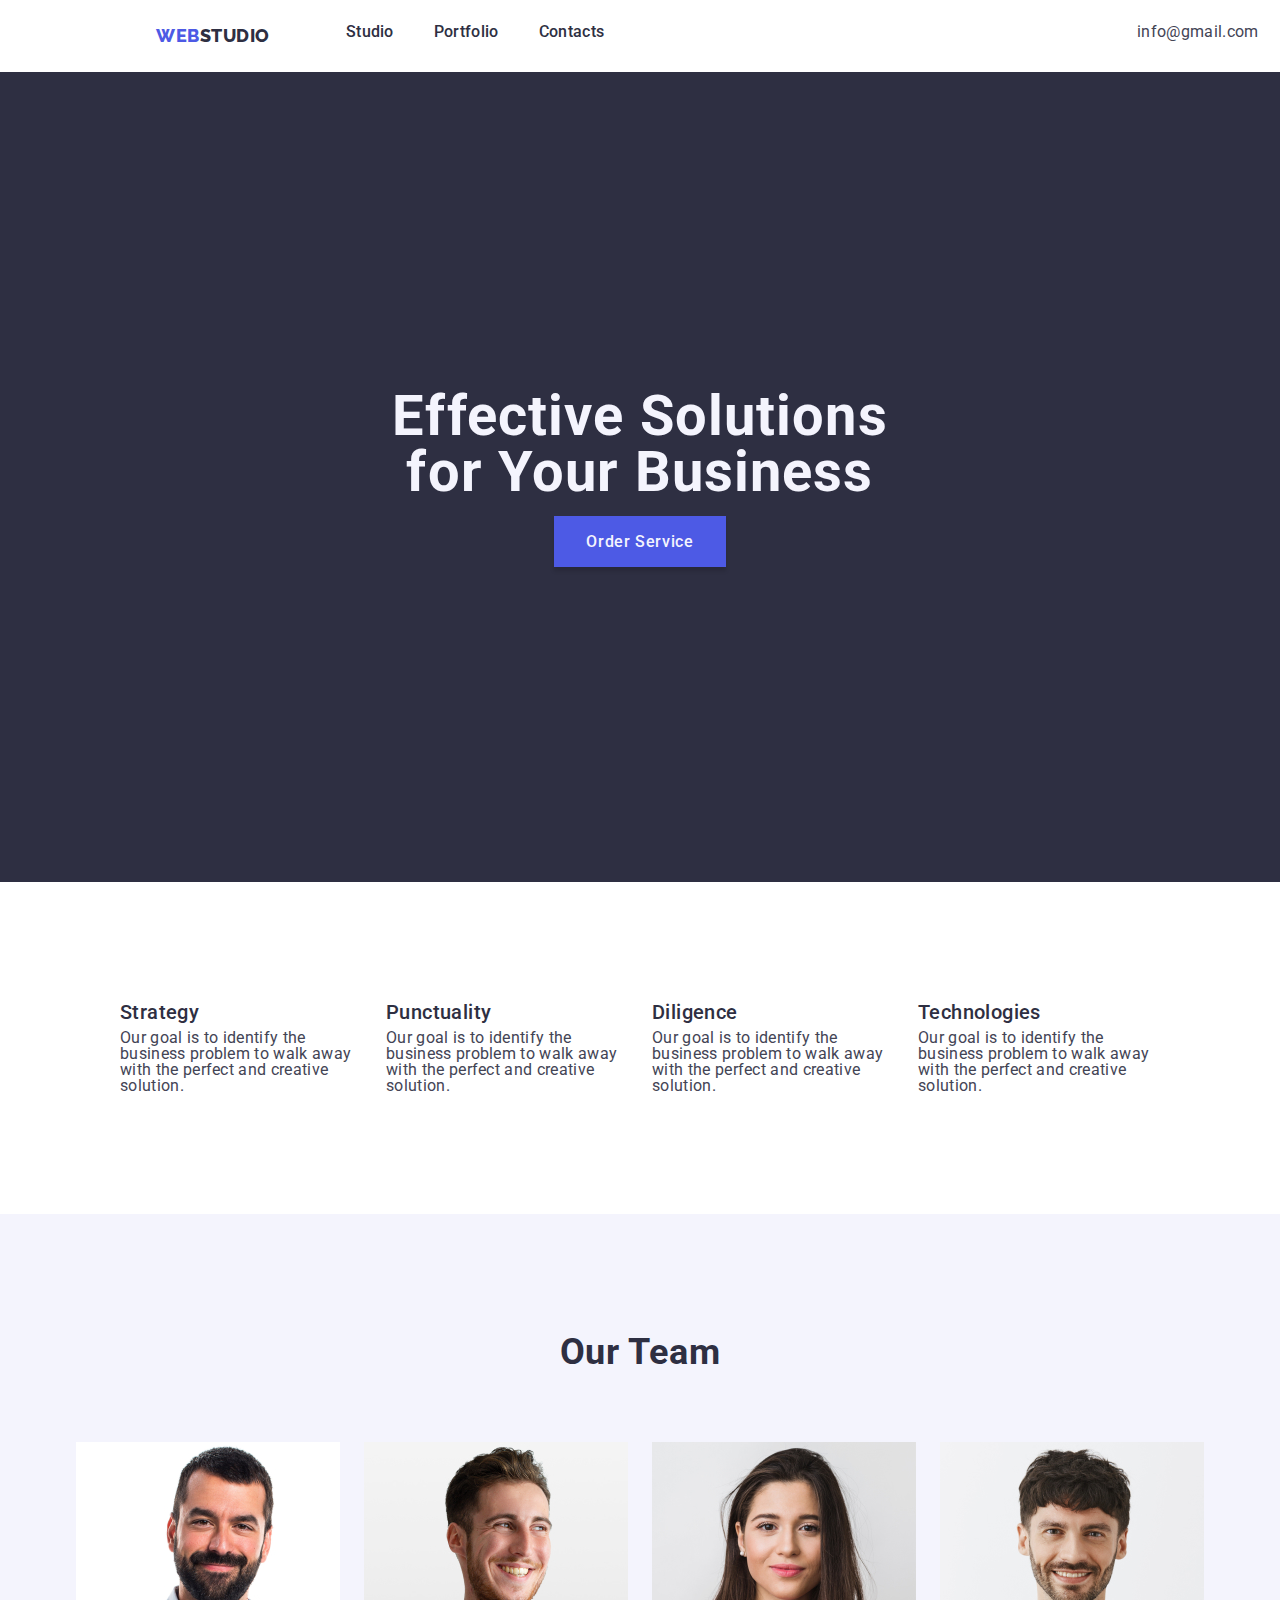
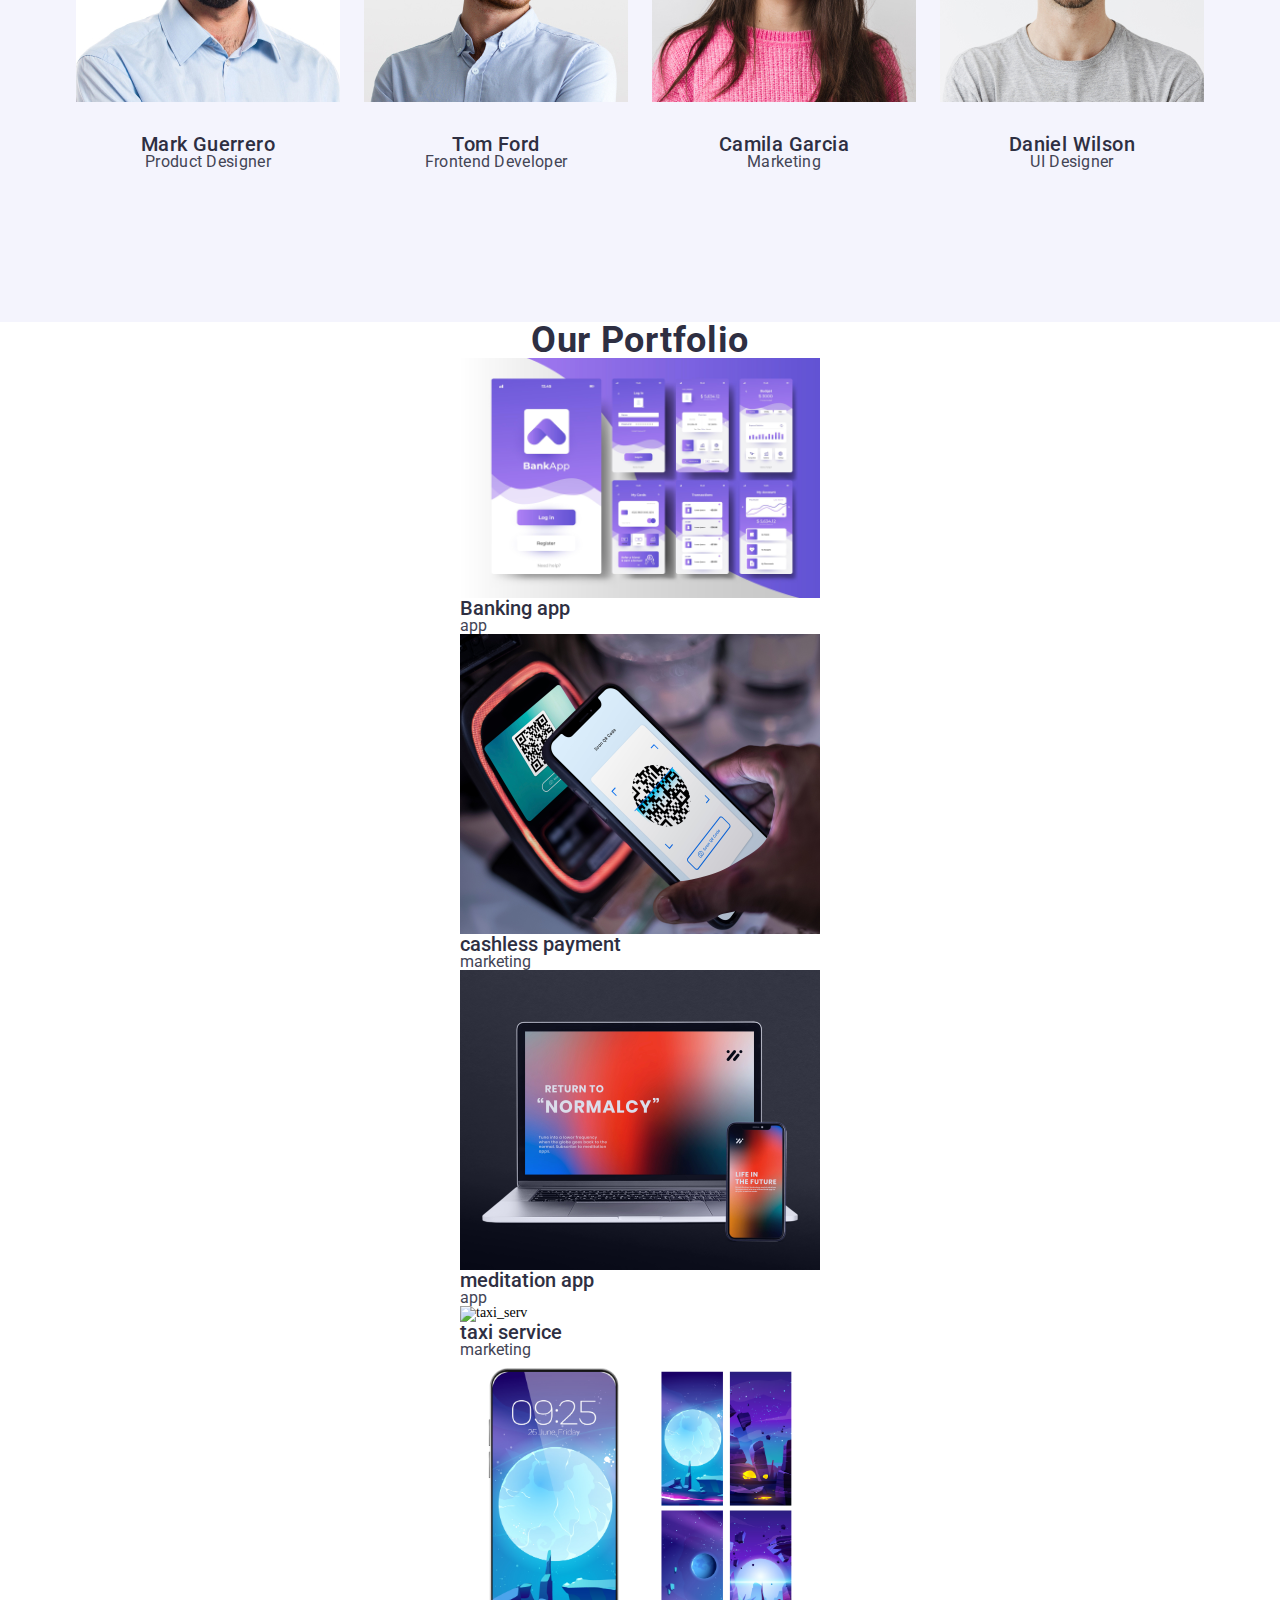
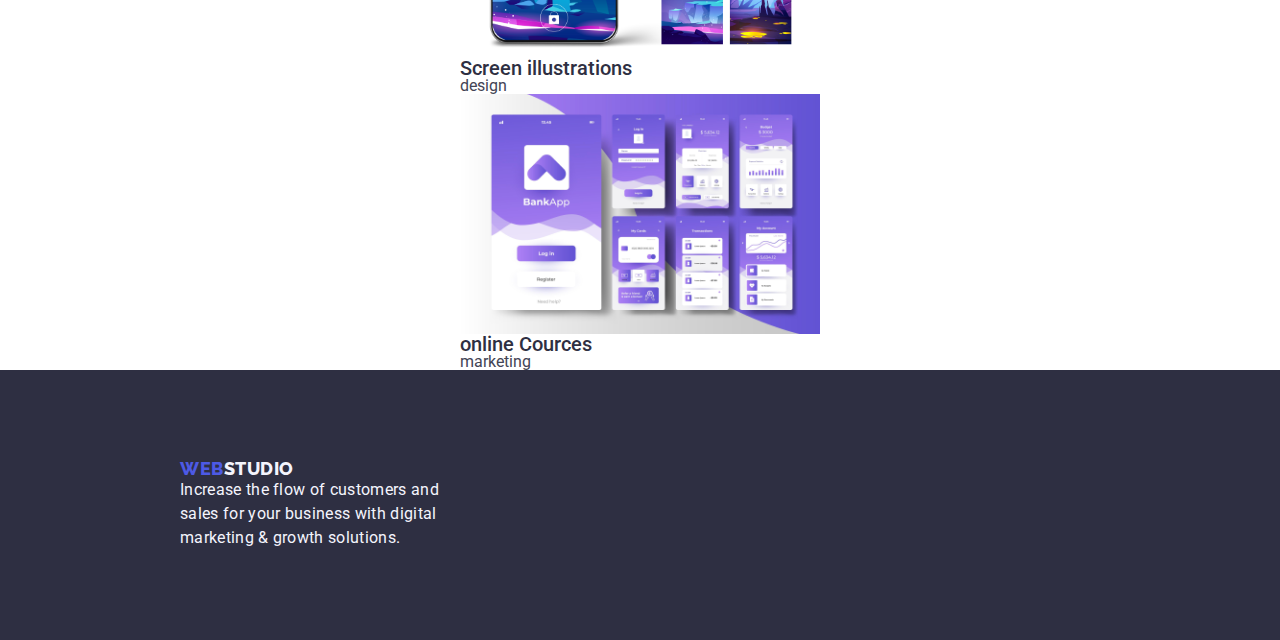
==== portfolio.html @ 212b69f9 "Initial commit" ====
<!DOCTYPE html>
<html lang="en">

<head>
    <meta charset="UTF-8">
    <meta name="viewport" content="width=device-width, initial-scale=1.0">
    <title>Portfolio</title>
    <link rel="stylesheet" href="css/clean_style.css">
    <link rel="stylesheet" href="css/style.css">
</head>

<body>
    <div class="wrapper">
        <header>
            <div class="navbar">
                <div class="logo">
                    <a href="./index.html"><span class="logo-color-1">WEB</span><span
                            class="logo-color-2">STUDIO</span></a>
                </div>
                <div class="navbar-nav">
                    <ul>
                        <li><a href="studio.html">Studio</a></li>
                        <li><a href="portfolio.html">Portfolio</a></li>
                        <li><a href="contacts.html">Contacts</a></li>
                    </ul>
                </div>
                <div class="navbar-interval"></div>
                <div class="navbar-info">
                    <ul>
                        <li><a href="mailto:info@test.test">info@gmail.com</a></li>
                        <li><a href="tel:380951234567">+38(095)123-45-67</a></li>
                    </ul>
                </div>
            </div>
        </header>

        <main>
        <main>
            <div class="welcome-screen">
                <p>Effective Solutions</p>
                <p>for Your Business</p>
                <p><button>Order Service</button></p>
            </div>
        
            <div class="description">
                <div class="description__table-1">
                    <h2 class="desc_h">Strategy</h2>
                    <p>Our goal is to identify the business problem to walk away with the perfect and creative solution. </p>
                </div>
                <div class="description__table-2">
                    <h2 class="desc_h">Punctuality</h2>
                    <p>Our goal is to identify the business problem to walk away with the perfect and creative solution. </p>
                </div>
                <div class="description__table-3">
                    <h2 class="desc_h">Diligence</h2>
                    <p>Our goal is to identify the business problem to walk away with the perfect and creative solution. </p>
                </div>
                <div class="description__table-4">
                    <h2 class="desc_h">Technologies</h2>
                    <p>Our goal is to identify the business problem to walk away with the perfect and creative solution. </p>
                </div>
        
            </div>
        
            <div class="team">
                <p class="ourteam">Our Team</p>
                <div class="team__table">
                    <div class="team__table-element">
                        <img src="img/humans/mark_squoosh.jpg" alt="mark_photo">
                        <div class="np">
                            <p class="name">Mark Guerrero</p>
                            <p class="position">Product Designer</p>
                        </div>
                    </div>
                    <div class="team__table-element">
                        <img src="img/humans/tom_squoosh.jpg" alt="tom_photo">
                        <div class="np">
                            <p class="name">Tom Ford</p>
                            <p class="position">Frontend Developer</p>
                        </div>
                    </div>
                    <div class="team__table-element">
                        <img src="img/humans/camila_squoosh.jpg" alt="camila_photo">
                        <div class="np">
                            <p class="name">Camila Garcia</p>
                            <p class="position">Marketing</p>
                        </div>
                    </div>
                    <div class="team__table-element">
                        <img src="img/humans/dan_squoosh.jpg" alt="dan_photo">
                        <div class="np">
                            <p class="name">Daniel Wilson</p>
                            <p class="position">UI Designer</p>
                        </div>
                    </div>
                </div>
            </div>

            <div class="portfolio">

                <h2>Our portfolio</h2>

                <div class="portfolio__table">

                    <div class="portfolio__table-element">
                        <img src="img/portfolio/1.jpg" alt="bank_app">
                        <div>
                            <h3 class="name">Banking app</h3>
                            <p class="desc">app</p>
                        </div>
                    </div>

                    <div class="portfolio__table-element">
                        <img src="img/portfolio/2.jpg" alt="cashless_payment">
                        <div>
                            <h3 class="name">cashless payment</h3>
                            <p class="desc">marketing</p>
                        </div>
                    </div>

                    <div class="portfolio__table-element">
                        <img src="img/portfolio/3.jpg" alt="meditation_app">
                        <div>
                            <h3 class="name">meditation app</h3>
                            <p class="desc">app</p>
                        </div>
                    </div>

                    <div class="portfolio__table-element">
                        <img src="img/portfolio/4.jpg" alt="taxi_serv">
                        <div>
                            <h3 class="name">taxi service</h3>
                            <p class="desc">marketing</p>
                        </div>
                    </div>

                    <div class="portfolio__table-element">
                        <img src="img/portfolio/5.jpg" alt="screen_illustrations">
                        <div>
                            <h3 class="name">Screen illustrations</h3>
                            <p class="desc">design</p>
                        </div>
                    </div>

                    <div class="portfolio__table-element">
                        <img src="img/portfolio/1.jpg" alt="bank_app">
                        <div>
                            <h3 class="name">online Cources</h3>
                            <p class="desc">marketing</p>
                        </div>
                    </div>

                </div>
               
            </div>
        </main>

        <footer class="footer">
            <div class="logo_dark">
                <span class="logo-color-1">WEB</span><span class="logo-color-2_drak">STUDIO</span>
            </div>
            <p>Increase the flow of customers and sales for your business with digital marketing & growth solutions.</p>
        </footer>


    </div>

</body>

</html>
---- css/clean_style.css ----
*{
	padding: 0;
	margin: 0;
	border: 0;
}
*,*:before,*:after{
	-moz-box-sizing: border-box;
	-webkit-box-sizing: border-box;
	box-sizing: border-box;
}
:focus,:active{outline: none;}
a:focus,a:active{outline: none;}

nav,footer,header,aside{display: block;}

html,body{
	height: 100%;
	width: 100%;
	font-size: 100%;
	line-height: 1;
	font-size: 14px;
	-ms-text-size-adjust: 100%;
	-moz-text-size-adjust: 100%;
	-webkit-text-size-adjust: 100%;
}
/* input,button,textarea{font-family:inherit;} */

input::-ms-clear{display: none;}
button{cursor: pointer;}
button::-moz-focus-inner {padding:0;border:0;}
a, a:visited{text-decoration: none;}
a:hover{text-decoration: none;}
ul li{list-style: none;}
img{vertical-align: top;}
---- css/style.css ----
@import url('https://fonts.googleapis.com/css2?family=Raleway:wght@100;200;300;400;500;600;700;800;900&family=Roboto:wght@100;300;400;500;700;900&display=swap');
/* google fonts end */

body{
    background-color: none;
}

.wrapper{
    
}

header{
    background-color:none;
    width: 1440px;
    height: 72px;
}

.logo{
    display: flex;
    align-items: center;
    margin-left: 156px;
    margin-right: 76px;
    height: 72px;
}

.logo-color-1{
    color: #4D5AE5;
    font-family: Raleway;
    font-size: 18px;
    font-weight: 800;
    letter-spacing: 0.54px;
    text-transform: uppercase;
}

.logo-color-2{
    color: #2E2F42;
    font-family: Raleway;
    font-size: 18px;
    font-weight: 800;
    letter-spacing: 0.54px;
    text-transform: uppercase;
}

.navbar{
    display: flex;
    justify-content: center;
    gap: ;
}

/* .navbar-nav{
    display: flex;
    flex-direction: row;
} */

.navbar-nav ul{
    display: flex;
    flex-direction: row;
    gap: 40px;
    align-items: center;
}

.navbar-nav li {
    margin-top: 24px;
}

.navbar-nav li a{
    color: #2E2F42;
    font-family: Roboto;
    font-size: 16px;
    font-weight: 500;
    letter-spacing: 0.32px;
}

.navbar-interval{
    flex-grow: 1;
}

.navbar-info ul{
    display: flex;
    flex-direction: row;
    gap: 40px;
    align-items: center;
}

.navbar-info li{
    margin-top: 24px;
}

.navbar-info li a{
    color: #434455;
    font-family: Roboto;
    font-size: 16px;
    font-weight: 400;
    letter-spacing: 0.32px;  
}

/* end of header */

.welcome-screen{
    background: #2E2F42;
    width: 100vw;
    height: 90vh;
    margin: auto;
    display: flex;
    justify-content: center;
    align-items: center;
    flex-direction: column;
}

.welcome-screen p{
    color: #F4F4FD;
    font-family: Roboto;
    font-size: 56px;
    font-weight: 700;
    letter-spacing: 1.12px;
}

.welcome-screen button{
    padding: 16px 32px;
    background: #4D5AE5;
    box-shadow: 0px 4px 4px 0px rgba(0, 0, 0, 0.15);
    color: #F4F4FD;
    font-family: Roboto;
    font-size: 16px;
    font-weight: 500;
    letter-spacing: 0.64px;
}

/* end of .welcome-screen */

.description{
    display: flex;
    flex-direction: row;
    margin: 120px;
    gap: 24px;
}

.description p{
    color: #434455;
    font-family: Roboto;
    font-size: 16px;
    font-weight: 400;
    letter-spacing: 0.32px;
}

.description .desc_h{
    color: #2E2F42;
    font-family: Roboto;
    font-size: 20px;
    font-weight: 500;
    letter-spacing: 0.4px;
    padding-bottom: 8px;
}

/* end of .description */

.whatAreWeDoing p{
    display: flex;
    justify-content: center;
    color: #2E2F42;
    text-align: center;
    font-family: Roboto;
    font-size: 36px;
    font-weight: 700;
    letter-spacing: 0.72px;
    text-transform: capitalize;
    padding-bottom: 72px;
}

.WAWD_img{
    display: flex;
    justify-content: center;
    gap: 24px;
    padding-bottom: 120px;
}

/* end of .whatAreWeDoing */

.team{
    background-color: #F4F4FD;
}

.team .ourteam{
    display: flex;
    justify-content: center;
    padding-top: 120px;
    padding-bottom: 72px;
    color: #2E2F42;
    text-align: center;
    font-family: Roboto;
    font-size: 36px;
    font-weight: 700;
    letter-spacing: 0.72px;
    text-transform: capitalize;
}

.team__table{
    display: flex;
    justify-content: center;
    flex-direction: row;
    gap:24px;
    padding-bottom: 120px;
}

.team__table .np{
    padding: 32px;
}

.team__table .name{
    color: #2E2F42;
    text-align: center;
    font-family: Roboto;
    font-size: 20px;
    font-weight: 500;
    letter-spacing: 0.4px;
}

.team__table .position{
    color: #434455;
    text-align: center;
    font-family: Roboto;
    font-size: 16px;
    font-weight: 400;
    letter-spacing: 0.32px;
}

.team__table-element{
    background-color: #F4F4FD;

}

/* endo of .ourteam */

.footer{
    background-color: #2E2F42;
    height: 30vh;
    display: flex;
    flex-direction: column;
    padding-left: 20vh;
    justify-content: center;
}

.logo-color-2_drak{
    color: #F4F4FD;
    font-family: Raleway;
    font-size: 18px;
    font-weight: 800;
    letter-spacing: 0.54px;
    text-transform: uppercase;
}

footer p{
    color: #F4F4FD;
    font-family: Roboto;
    font-size: 16px;
    font-weight: 400;
    letter-spacing: 0.32px;
    max-width: 264px;
    line-height: 24px;
}

/* Start portfolio css */

.portfolio h2{
    color: #2E2F42;
    font-family: Roboto;
    font-size: 36px;
    letter-spacing: 0.72px;
    text-transform: capitalize;
}

.portfolio{
    display: flex;
    flex-direction: column;
    align-items: center;
}

.portfolio_table{
    display: flex;
    flex-direction: row;
    flex-flow: column wrap;
}

.portfolio__table-element{
    display: flex;
    flex-direction: column;
}

.portfolio img{
    max-height: 360px;
    max-width: 360px;
}

.portfolio h3{
    color: #2E2F42;
    font-family: Roboto;
    font-size: 20px;
    font-weight: 500;
}

.portfolio p {
    color: #434455;
    font-family: Roboto;
    font-size: 16px;
    font-weight: 400;
}
/* End Portfolio css */
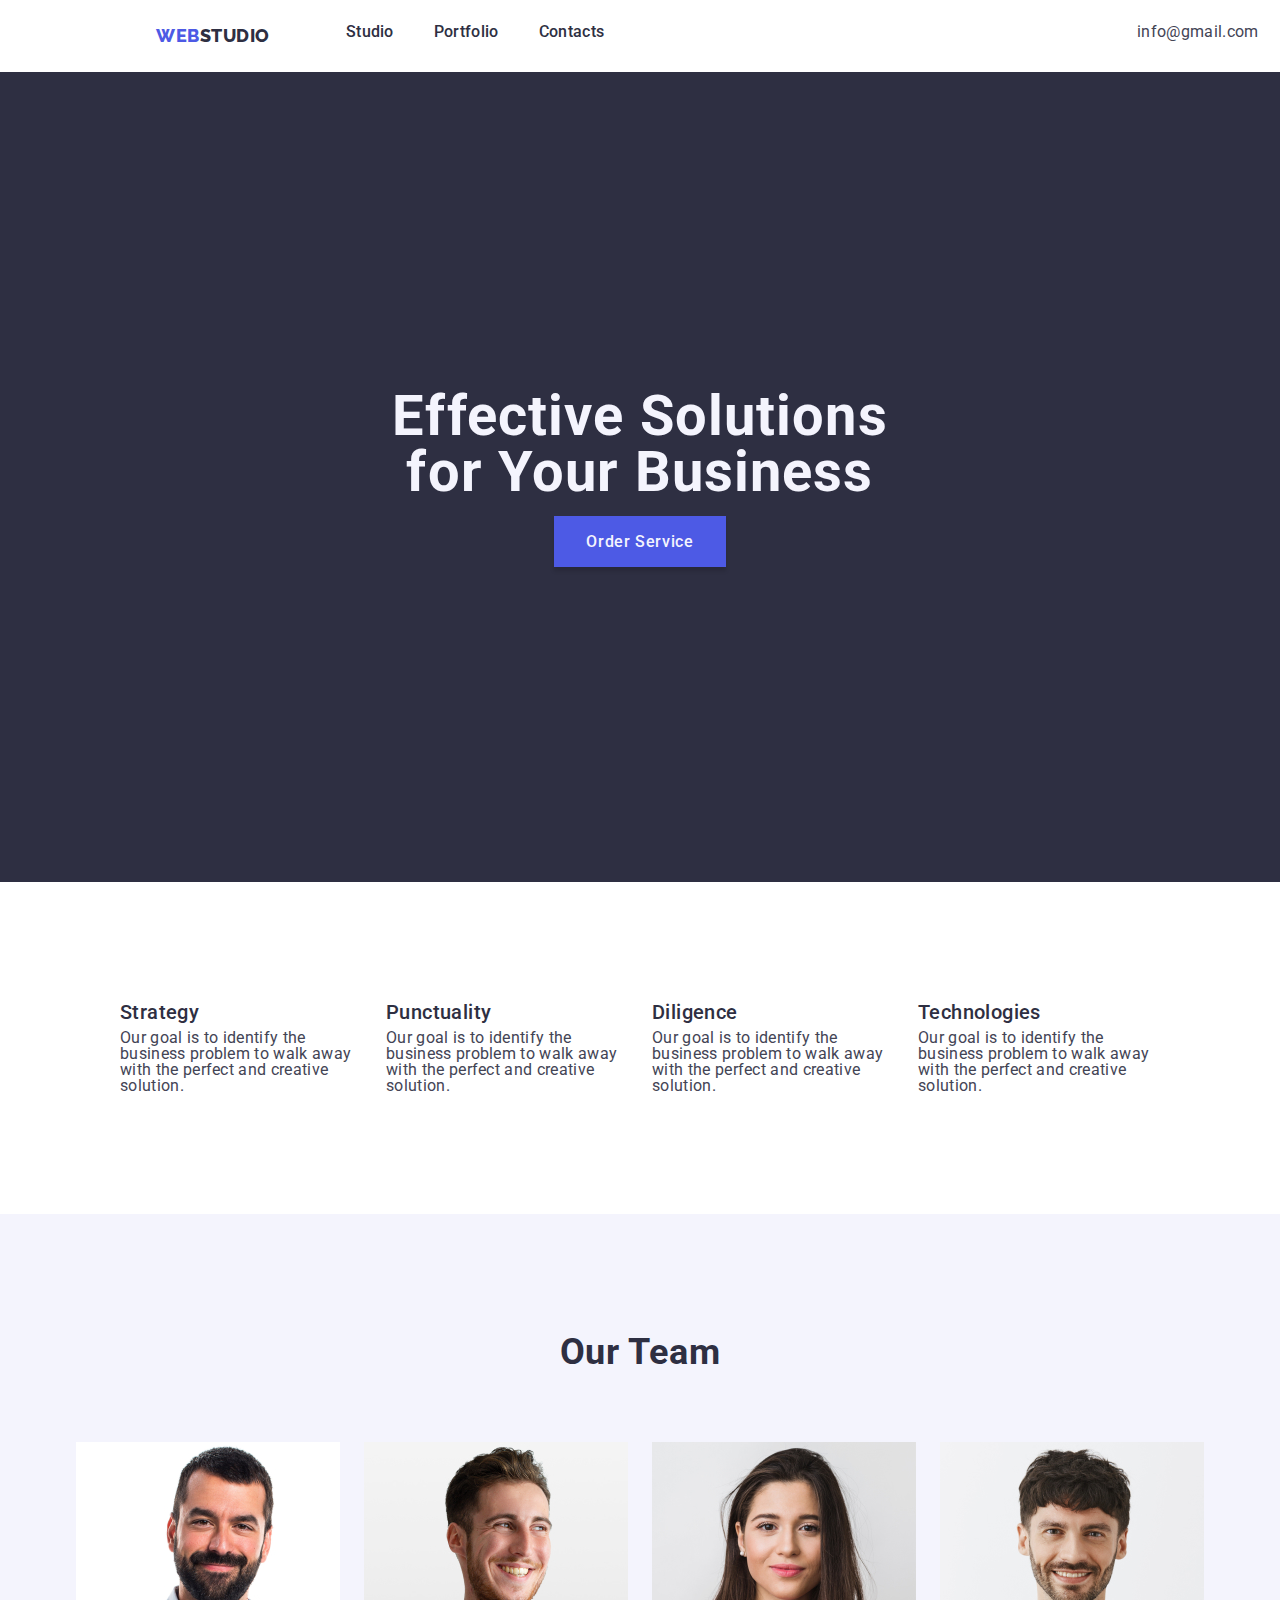
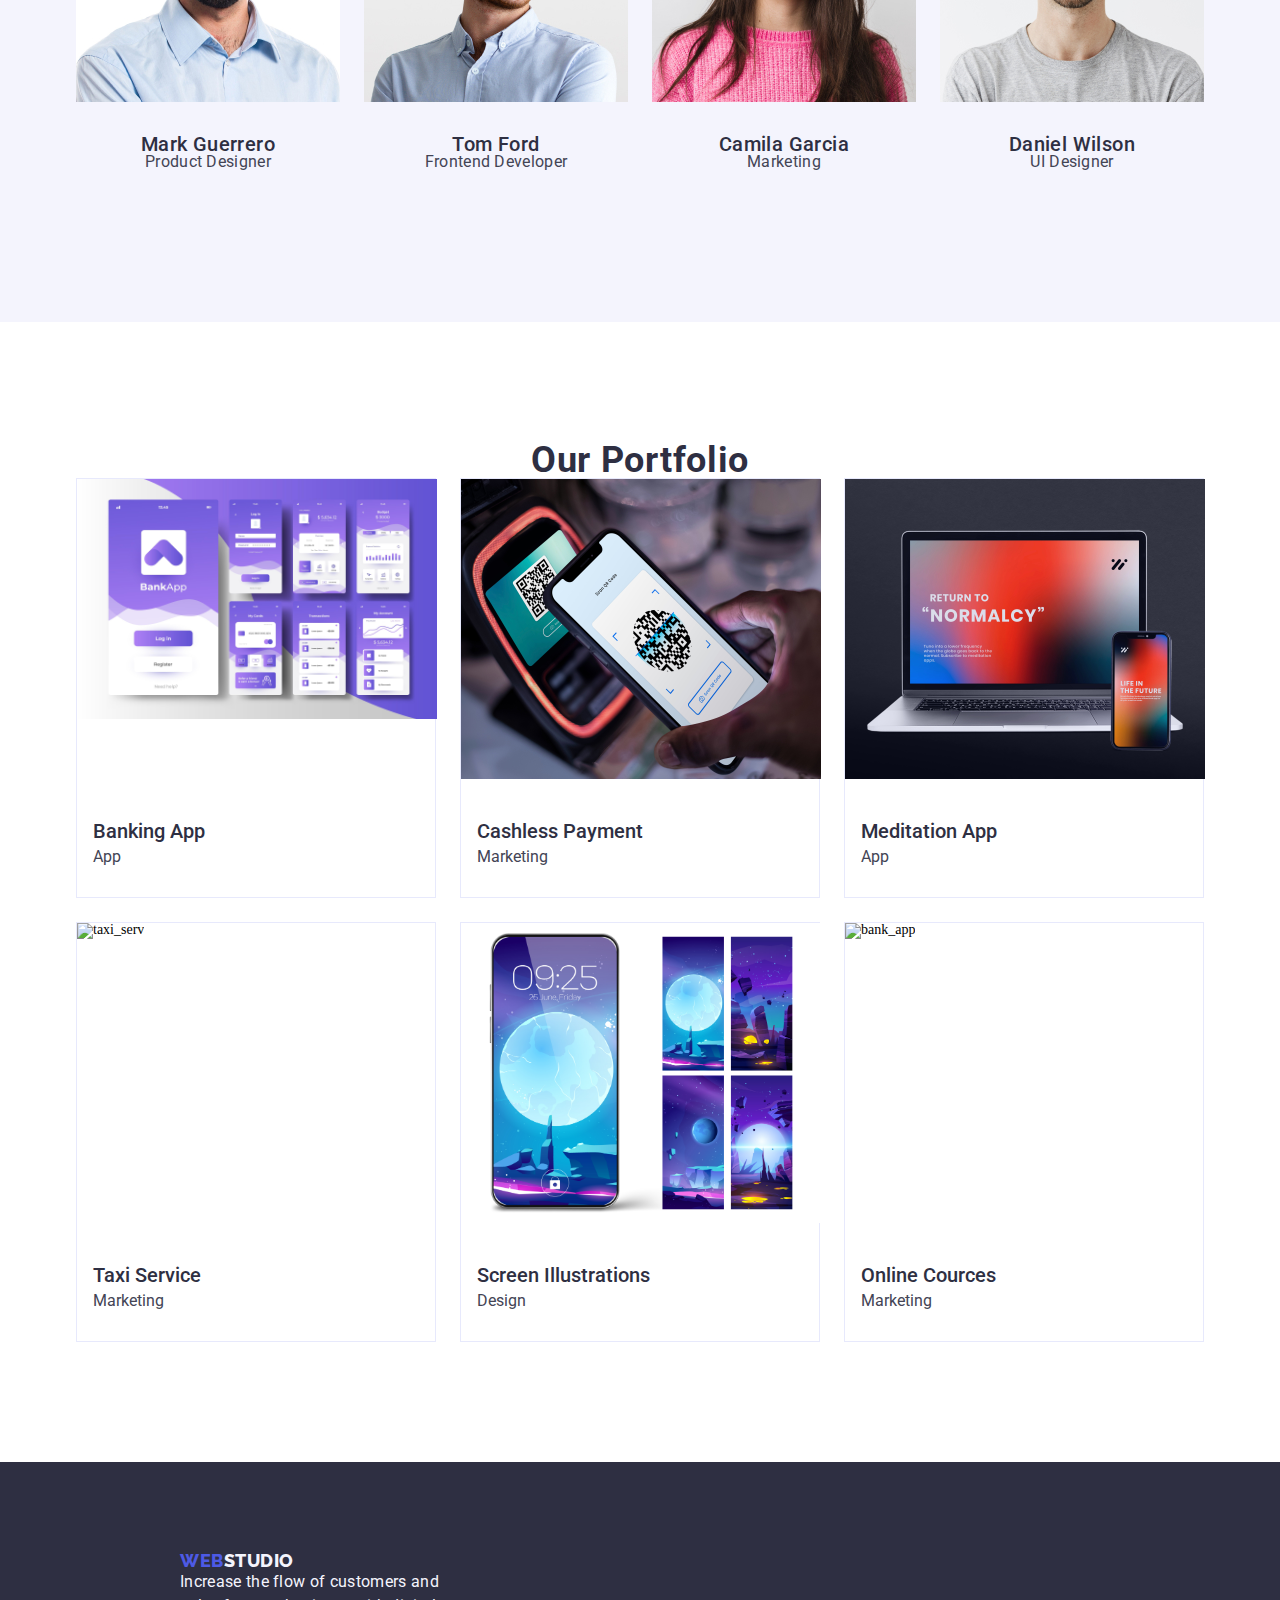
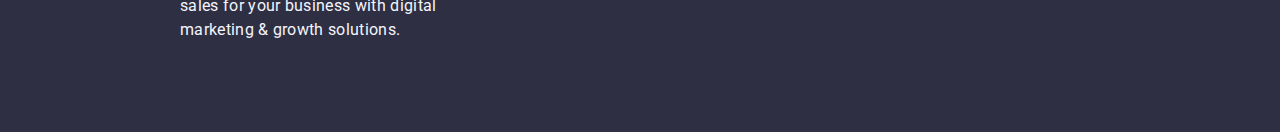
==== commit 9bc6bc7b: "completed" ====
--- a/portfolio.html
+++ b/portfolio.html
@@ -101,55 +101,57 @@
                 <h2>Our portfolio</h2>
 
                 <div class="portfolio__table">
+                    <div class="portfolio__table_row">
+                        <div class="portfolio__table-element">
+                            <img src="img/portfolio/1.jpg" alt="bank_app">
+                            <div>
+                                <h3 class="name">Banking app</h3>
+                                <p class="desc">app</p>
+                            </div>
+                        </div>
 
-                    <div class="portfolio__table-element">
-                        <img src="img/portfolio/1.jpg" alt="bank_app">
-                        <div>
-                            <h3 class="name">Banking app</h3>
-                            <p class="desc">app</p>
+                        <div class="portfolio__table-element">
+                            <img src="img/portfolio/2.jpg" alt="cashless_payment">
+                            <div>
+                                <h3 class="name">cashless payment</h3>
+                                <p class="desc">marketing</p>
+                            </div>
+                        </div>
+
+                        <div class="portfolio__table-element">
+                            <img src="img/portfolio/3.jpg" alt="meditation_app">
+                            <div>
+                                <h3 class="name">meditation app</h3>
+                                <p class="desc">app</p>
+                            </div>
                         </div>
                     </div>
 
-                    <div class="portfolio__table-element">
-                        <img src="img/portfolio/2.jpg" alt="cashless_payment">
-                        <div>
-                            <h3 class="name">cashless payment</h3>
-                            <p class="desc">marketing</p>
+                    <div class="portfolio__table_row">
+                        <div class="portfolio__table-element">
+                            <img src="img/portfolio/4.jpg" alt="taxi_serv">
+                            <div>
+                                <h3 class="name">taxi service</h3>
+                                <p class="desc">marketing</p>
+                            </div>
+                        </div>
+
+                        <div class="portfolio__table-element">
+                            <img src="img/portfolio/5.jpg" alt="screen_illustrations">
+                            <div>
+                                <h3 class="name">Screen illustrations</h3>
+                                <p class="desc">design</p>
+                            </div>
+                        </div>
+
+                        <div class="portfolio__table-element">
+                            <img src="img/portfolio/6.jpg" alt="bank_app">
+                            <div>
+                                <h3 class="name">online Cources</h3>
+                                <p class="desc">marketing</p>
+                            </div>
                         </div>
                     </div>
-
-                    <div class="portfolio__table-element">
-                        <img src="img/portfolio/3.jpg" alt="meditation_app">
-                        <div>
-                            <h3 class="name">meditation app</h3>
-                            <p class="desc">app</p>
-                        </div>
-                    </div>
-
-                    <div class="portfolio__table-element">
-                        <img src="img/portfolio/4.jpg" alt="taxi_serv">
-                        <div>
-                            <h3 class="name">taxi service</h3>
-                            <p class="desc">marketing</p>
-                        </div>
-                    </div>
-
-                    <div class="portfolio__table-element">
-                        <img src="img/portfolio/5.jpg" alt="screen_illustrations">
-                        <div>
-                            <h3 class="name">Screen illustrations</h3>
-                            <p class="desc">design</p>
-                        </div>
-                    </div>
-
-                    <div class="portfolio__table-element">
-                        <img src="img/portfolio/1.jpg" alt="bank_app">
-                        <div>
-                            <h3 class="name">online Cources</h3>
-                            <p class="desc">marketing</p>
-                        </div>
-                    </div>
-
                 </div>
                
             </div>
--- a/css/style.css
+++ b/css/style.css
@@ -98,7 +98,7 @@
 
 .welcome-screen{
     background: #2E2F42;
-    width: 100vw;
+    width: auto;
     height: 90vh;
     margin: auto;
     display: flex;
@@ -273,17 +273,28 @@
     display: flex;
     flex-direction: column;
     align-items: center;
-}
-
-.portfolio_table{
-    display: flex;
-    flex-direction: row;
-    flex-flow: column wrap;
+    margin: 120px 156px 120px 156px;
+
+}
+
+.portfolio__table{
+    display: flex;
+    flex-direction: column;
+    gap: 24px;
+}
+
+.portfolio__table_row{
+    display: flex;
+    gap: 24px;
 }
 
 .portfolio__table-element{
     display: flex;
-    flex-direction: column;
+    align-items: start;
+    flex-direction: column;
+    border: 1px solid #E7E9FC;
+    width: 360px;
+    height: 420px;
 }
 
 .portfolio img{
@@ -291,11 +302,25 @@
     max-width: 360px;
 }
 
+.portfolio__table-element div{
+    display: flex;
+    padding: 0px 16px;
+    flex-direction: column;
+    justify-content: center;
+    align-items: flex-start;
+    gap: 8px;
+    align-self: stretch;
+    padding-bottom: 32px;
+    margin-top: auto;
+
+}
+
 .portfolio h3{
     color: #2E2F42;
     font-family: Roboto;
     font-size: 20px;
     font-weight: 500;
+    text-transform: capitalize;
 }
 
 .portfolio p {
@@ -303,5 +328,6 @@
     font-family: Roboto;
     font-size: 16px;
     font-weight: 400;
+    text-transform: capitalize;
 }
 /* End Portfolio css */